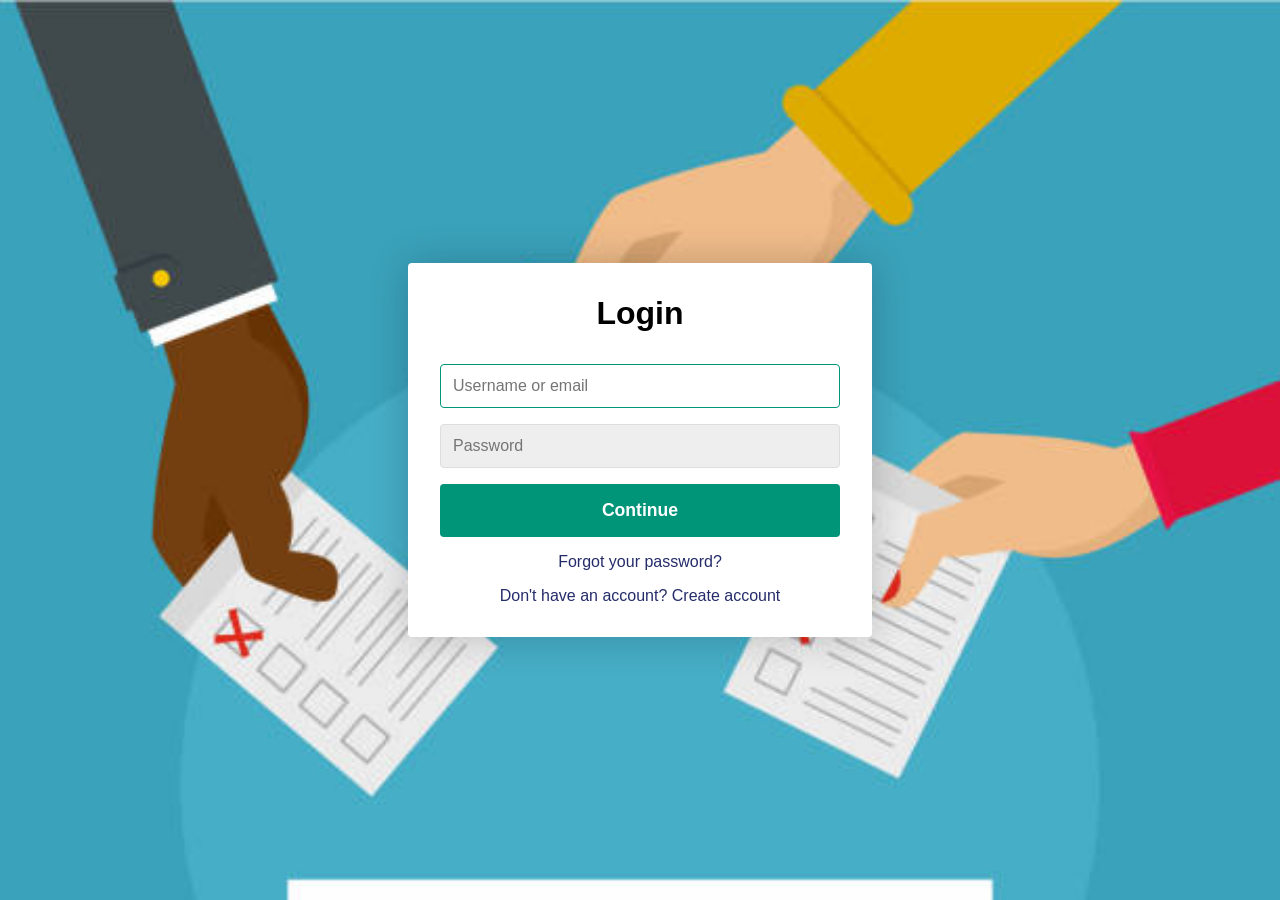
==== src/auth.html @ defdd491 "This is the first commit" ====
<!DOCTYPE html>
<head>
    <meta name="viewport" content="width=device-width, initial-scale=1.0">
    <meta charset="utf-8">
    <title>Login / Sign Up Form</title>
    <link rel="shortcut icon" href="/assets/favicon.ico">
    <link rel="stylesheet" href="main.css">
</head>
<body>
    <div class="container">
        <form class="form" id="login">
            <h1 class="form__title">Login</h1>
            <div class="form__message form__message--error"></div>
            <div class="form__input-group">
                <input type="text" class="form__input" autofocus placeholder="Username or email">
                <div class="form__input-error-message"></div>
            </div>
            <div class="form__input-group">
                <input type="password" class="form__input" autofocus placeholder="Password">
                <div class="form__input-error-message"></div>
            </div>
            <button class="form__button" type="submit">Continue</button>
            <p class="form__text">
                <a href="#" class="form__link">Forgot your password?</a>
            </p>
            <p class="form__text">
                <a class="form__link" href="./" id="linkCreateAccount">Don't have an account? Create account</a>
            </p>
        </form>


        
        <form class="form form--hidden" id="createAccount">
            <h1 class="form__title">Create Account</h1>
            <div class="form__message form__message--error"></div>
            <div class="form__input-group">
                <input type="text" id="signupUsername" class="form__input" autofocus placeholder="Username">
                <div class="form__input-error-message"></div>
            </div>
            <div class="form__input-group">
                <input type="text" class="form__input" autofocus placeholder="Email Address">
                <div class="form__input-error-message"></div>
            </div>
            <div class="form__input-group">
                <input type="password" class="form__input" autofocus placeholder="Password">
                <div class="form__input-error-message"></div>
            </div>
            <div class="form__input-group">
                <input type="password" class="form__input" autofocus placeholder="Confirm password">
                <div class="form__input-error-message"></div>
            </div>
            <button class="form__button" type="submit">Continue</button>
            <p class="form__text">
                <a class="form__link" href="./" id="linkLogin">Already have an account? Sign in</a>
            </p>
        </form>
    </div>
    <script src="main.js"></script>
</body>
---- src/main.css ----
body {
    --color-primary: #009579;
    --color-primary-dark: #007f67;
    --color-secondary: #252c6a;
    --color-error: #cc3333;
    --color-success: #4bb544;
    --border-radius: 4px;

    margin: 0;
    height: 100vh;
    display: flex;
    align-items: center;
    justify-content: center;
    font-size: 18px;
    background: url(istockphoto-1019460138-612x612.jpg);
    background-size: cover;
}

.container {
    width: 400px;
    max-width: 400px;
    margin: 1rem;
    padding: 2rem;
    box-shadow: 0 0 40px rgba(0, 0, 0, 0.2);
    border-radius: var(--border-radius);
    background: #ffffff;
}

.container,
.form__input,
.form__button {
    font: 500 1rem 'Quicksand', sans-serif;
}

.form--hidden {
    display: none;
}

.form > *:first-child {
    margin-top: 0;
}

.form > *:last-child {
    margin-bottom: 0;
}

.form__title {
    margin-bottom: 2rem;
    text-align: center;
}

.form__message {
    text-align: center;
    margin-bottom: 1rem;
}

.form__message--success {
    color: var(--color-success);
}

.form__message--error {
    color: var(--color-error);
}

.form__input-group {
    margin-bottom: 1rem;
}

.form__input {
    display: block;
    width: 100%;
    padding: 0.75rem;
    box-sizing: border-box;
    border-radius: var(--border-radius);
    border: 1px solid #dddddd;
    outline: none;
    background: #eeeeee;
    transition: background 0.2s, border-color 0.2s;
}

.form__input:focus {
    border-color: var(--color-primary);
    background: #ffffff;
}

.form__input--error {
    color: var(--color-error);
    border-color: var(--color-error);
}

.form__input-error-message {
    margin-top: 0.5rem;
    font-size: 0.85rem;
    color: var(--color-error);
}

.form__button {
    width: 100%;
    padding: 1rem 2rem;
    font-weight: bold;
    font-size: 1.1rem;
    color: #ffffff;
    border: none;
    border-radius: var(--border-radius);
    outline: none;
    cursor: pointer;
    background: var(--color-primary);
}

.form__button:hover {
    background: var(--color-primary-dark);
}

.form__button:active {
    transform: scale(0.98);
}

.form__text {
    text-align: center;
}

.form__link {
    color: var(--color-secondary);
    text-decoration: none;
    cursor: pointer;
}

.form__link:hover {
    text-decoration: underline;
}
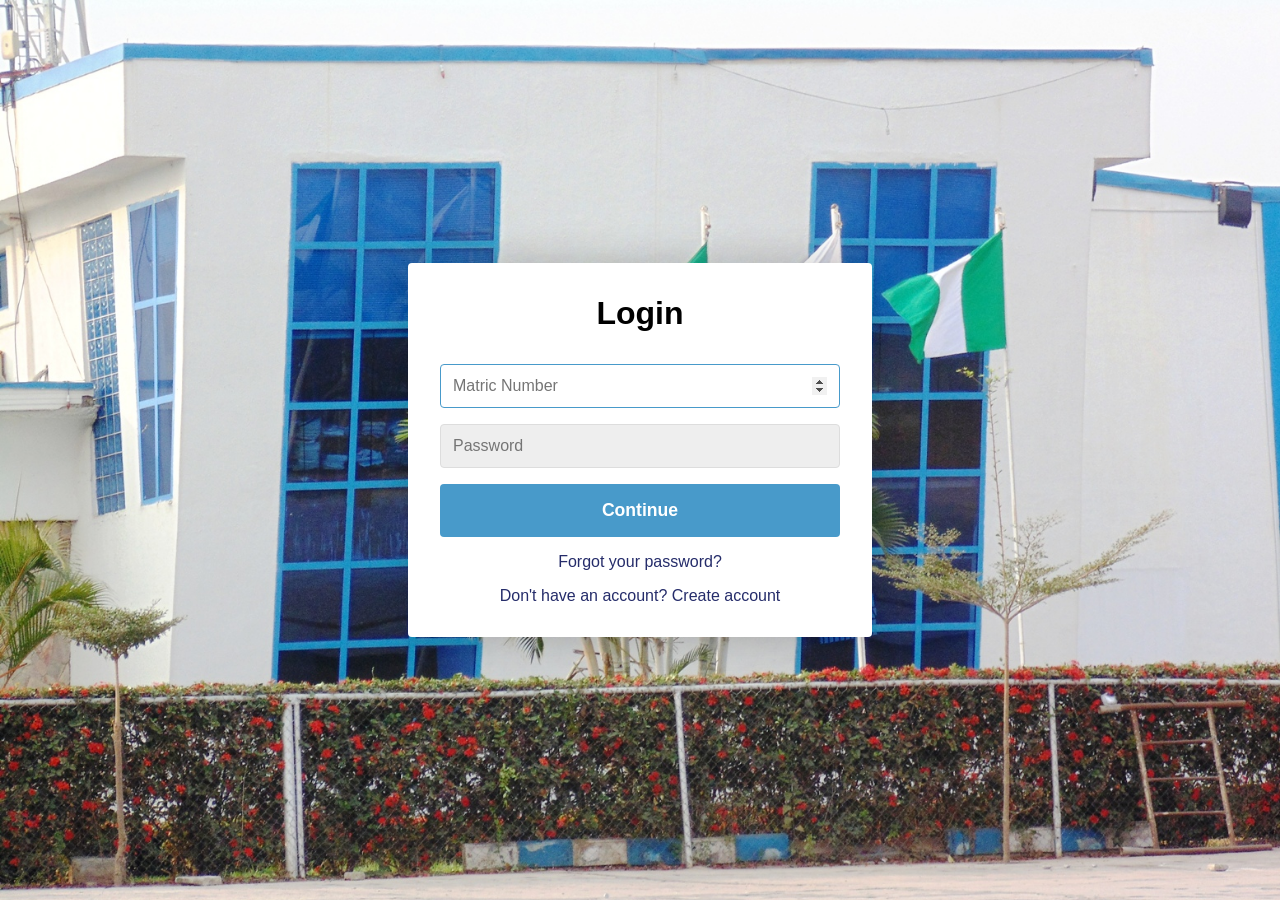
==== commit c5369084: "Wow. changes made" ====
--- a/src/auth.html
+++ b/src/auth.html
@@ -12,7 +12,7 @@
             <h1 class="form__title">Login</h1>
             <div class="form__message form__message--error"></div>
             <div class="form__input-group">
-                <input type="text" class="form__input" autofocus placeholder="Username or email">
+                <input type="number" class="form__input" autofocus placeholder="Matric Number">
                 <div class="form__input-error-message"></div>
             </div>
             <div class="form__input-group">
@@ -34,7 +34,7 @@
             <h1 class="form__title">Create Account</h1>
             <div class="form__message form__message--error"></div>
             <div class="form__input-group">
-                <input type="text" id="signupUsername" class="form__input" autofocus placeholder="Username">
+                <input type="number" id="signupUsername" class="form__input" autofocus placeholder="Matric Number">
                 <div class="form__input-error-message"></div>
             </div>
             <div class="form__input-group">
--- a/src/main.css
+++ b/src/main.css
@@ -1,9 +1,9 @@
 body {
-    --color-primary: #009579;
-    --color-primary-dark: #007f67;
+    --color-primary: #489aca;
+    --color-primary-dark: #489aca;
     --color-secondary: #252c6a;
     --color-error: #cc3333;
-    --color-success: #4bb544;
+    --color-success: #489aca;
     --border-radius: 4px;
 
     margin: 0;
@@ -12,7 +12,7 @@
     align-items: center;
     justify-content: center;
     font-size: 18px;
-    background: url(istockphoto-1019460138-612x612.jpg);
+    background: url(pic10.jpg);
     background-size: cover;
 }
 
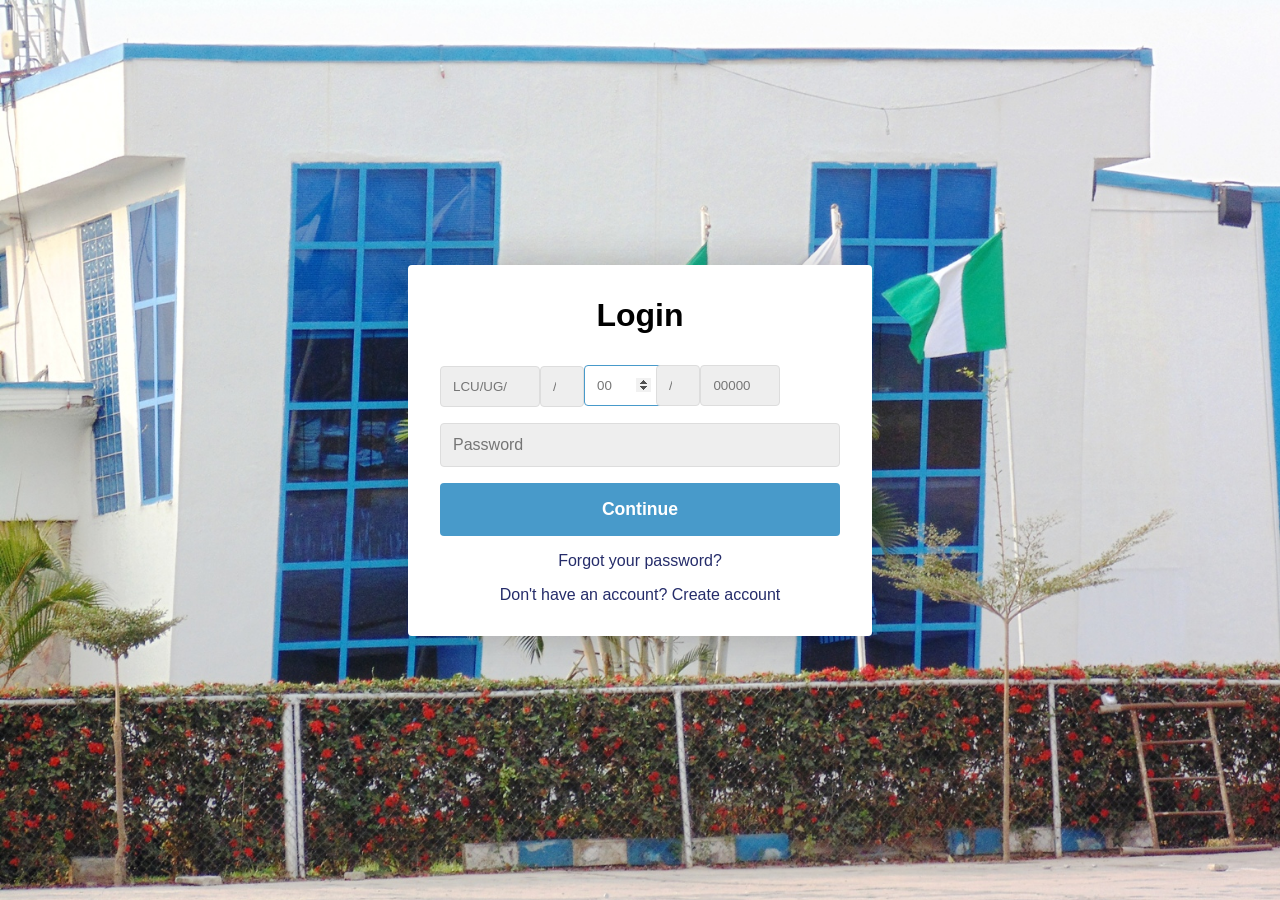
==== commit cf35900c: "This is it" ====
--- a/src/auth.html
+++ b/src/auth.html
@@ -12,7 +12,21 @@
             <h1 class="form__title">Login</h1>
             <div class="form__message form__message--error"></div>
             <div class="form__input-group">
-                <input type="number" class="form__input" autofocus placeholder="Matric Number">
+                <input type="number" class="field1" id="signupUsername" class="form__input" autofocus placeholder= "LCU/UG/" disabled>
+                <input type="number" class="field" id="signupUsername" class="form__input" autofocus placeholder= "/" disabled>
+                <input id="signupUsername" class="field2" class="form__input" autofocus placeholder="00" name="somename"
+           oninput="javascript: if (this.value.length > this.maxLength) this.value = this.value.slice(0, this.maxLength);"
+           type = "number"
+           maxlength = "2">
+
+        
+           <input id="signupUsername" class="field4" class="form__input" autofocus placeholder="00000" name="somename"
+           oninput="javascript: if (this.value.length > this.maxLength) this.value = this.value.slice(0, this.maxLength);"
+           type = "number"
+           maxlength = "5"           
+
+ />
+            <input type="number" class="field3" id="signupUsername" class="form__input" autofocus placeholder= "/" disabled>
                 <div class="form__input-error-message"></div>
             </div>
             <div class="form__input-group">
@@ -34,11 +48,35 @@
             <h1 class="form__title">Create Account</h1>
             <div class="form__message form__message--error"></div>
             <div class="form__input-group">
-                <input type="number" id="signupUsername" class="form__input" autofocus placeholder="Matric Number">
+                <input type="number" class="field1" id="signupUsername" class="form__input" autofocus placeholder= "LCU/UG/" disabled>
+                <input type="number" class="field" id="signupUsername" class="form__input" autofocus placeholder= "/" disabled>
+                <input id="signupUsername" class="field2" class="form__input" autofocus placeholder="00" name="somename"
+           oninput="javascript: if (this.value.length > this.maxLength) this.value = this.value.slice(0, this.maxLength);"
+           type = "number"
+           maxlength = "2">
+
+        
+           <input id="signupUsername" class="field4" class="form__input" autofocus placeholder="00000" name="somename"
+           oninput="javascript: if (this.value.length > this.maxLength) this.value = this.value.slice(0, this.maxLength);"
+           type = "number"
+           maxlength = "5"           
+
+ />
+            <input type="number" class="field3" id="signupUsername" class="form__input" autofocus placeholder= "/" disabled>
+                <!-- <input type="integer" id="signupUsername" class="form__input" autofocus placeholder="Matric Number"> -->
+                <div class="form__input-error-message"></div>
+            </div>
+
+            <div class="form__input-group">
+                <input type="text" class="form__input" autofocus placeholder="First Name">
                 <div class="form__input-error-message"></div>
             </div>
             <div class="form__input-group">
-                <input type="text" class="form__input" autofocus placeholder="Email Address">
+                <input type="text" class="form__input" autofocus placeholder="Last Name">
+                <div class="form__input-error-message"></div>
+            </div>
+            <div class="form__input-group">
+                <input type="email" class="form__input" autofocus placeholder="Email Address">
                 <div class="form__input-error-message"></div>
             </div>
             <div class="form__input-group">
@@ -56,4 +94,5 @@
         </form>
     </div>
     <script src="main.js"></script>
+    
 </body>
--- a/src/main.css
+++ b/src/main.css
@@ -129,5 +129,136 @@
     text-decoration: underline;
 }
 
-
-
+#wrapper {
+    border: 1px;
+    display:inline-block
+}
+#static {
+    width:90px;
+    background: white;
+    color: black;
+}
+
+input {
+    border: none;
+    outline: 0 none;
+}
+
+#txt {
+    border:none;
+    outline:none;
+}
+label[for="txt"] {
+    border:solid 1px #d5d5d5;
+    padding: 0 0 0 5px;
+}
+
+.field1 {
+    float:left;
+    display: block;
+    width: 100px;
+    padding: 0.75rem;
+    box-sizing: border-box;
+    border-radius: var(--border-radius);
+    border: 1px solid #dddddd;
+    outline: none;
+    background: #eeeeee;
+    transition: background 0.2s, border-color 0.2s;
+ }
+
+ .field2 {
+    float:right;
+    display: block;
+    width: 20%;
+    margin-top: -10.3%;
+    margin-right: 44%;
+    padding: 0.75rem;
+    box-sizing: border-box;
+    border-radius: var(--border-radius);
+    border: 1px solid #dddddd;
+    outline: none;
+    background: #eeeeee;
+    transition: background 0.2s, border-color 0.2s;
+    
+ }
+
+ .field2:focus {
+    border-color: var(--color-primary);
+    background: #ffffff;
+}
+
+.field1:focus {
+    border-color: var(--color-primary);
+    background: #ffffff;
+}
+
+.field {
+    display: block;
+    width: 44px;
+    padding: 0.75rem;
+    box-sizing: border-box;
+    border-radius: var(--border-radius);
+    border: 1px solid #dddddd;
+    outline: none;
+    background: #eeeeee;
+    transition: background 0.2s, border-color 0.2s;
+    
+ }
+
+ .field3 {
+    float:right;
+    display: block;
+    width: 44px;
+    margin-top: -10.3%;
+    margin-right: 140px;
+    padding: 0.75rem;
+    box-sizing: border-box;
+    border-radius: var(--border-radius);
+    border: 1px solid #dddddd;
+    outline: none;
+    background: #eeeeee;
+    transition: background 0.2s, border-color 0.2s;
+    
+ }
+
+ .field4 {
+    float:right;
+    display: block;
+    width: 20%;
+    margin-top: -10.3%;
+    margin-right: 14.9%;
+    padding: 0.75rem;
+    box-sizing: border-box;
+    border-radius: var(--border-radius);
+    border: 1px solid #dddddd;
+    outline: none;
+    background: #eeeeee;
+    transition: background 0.2s, border-color 0.2s;
+    
+ }
+
+ .field4:focus {
+    border-color: var(--color-primary);
+    background: #ffffff;
+}
+
+.field5 {
+    float:right;
+    display: block;
+    width: 20%;
+    margin-top: -10.3%;
+    margin-right: 24%;
+    padding: 0.75rem;
+    box-sizing: border-box;
+    border-radius: var(--border-radius);
+    border: 1px solid #dddddd;
+    outline: none;
+    background: #eeeeee;
+    transition: background 0.2s, border-color 0.2s;
+    
+ }
+
+ .field5:focus {
+    border-color: var(--color-primary);
+    background: #ffffff;
+}
